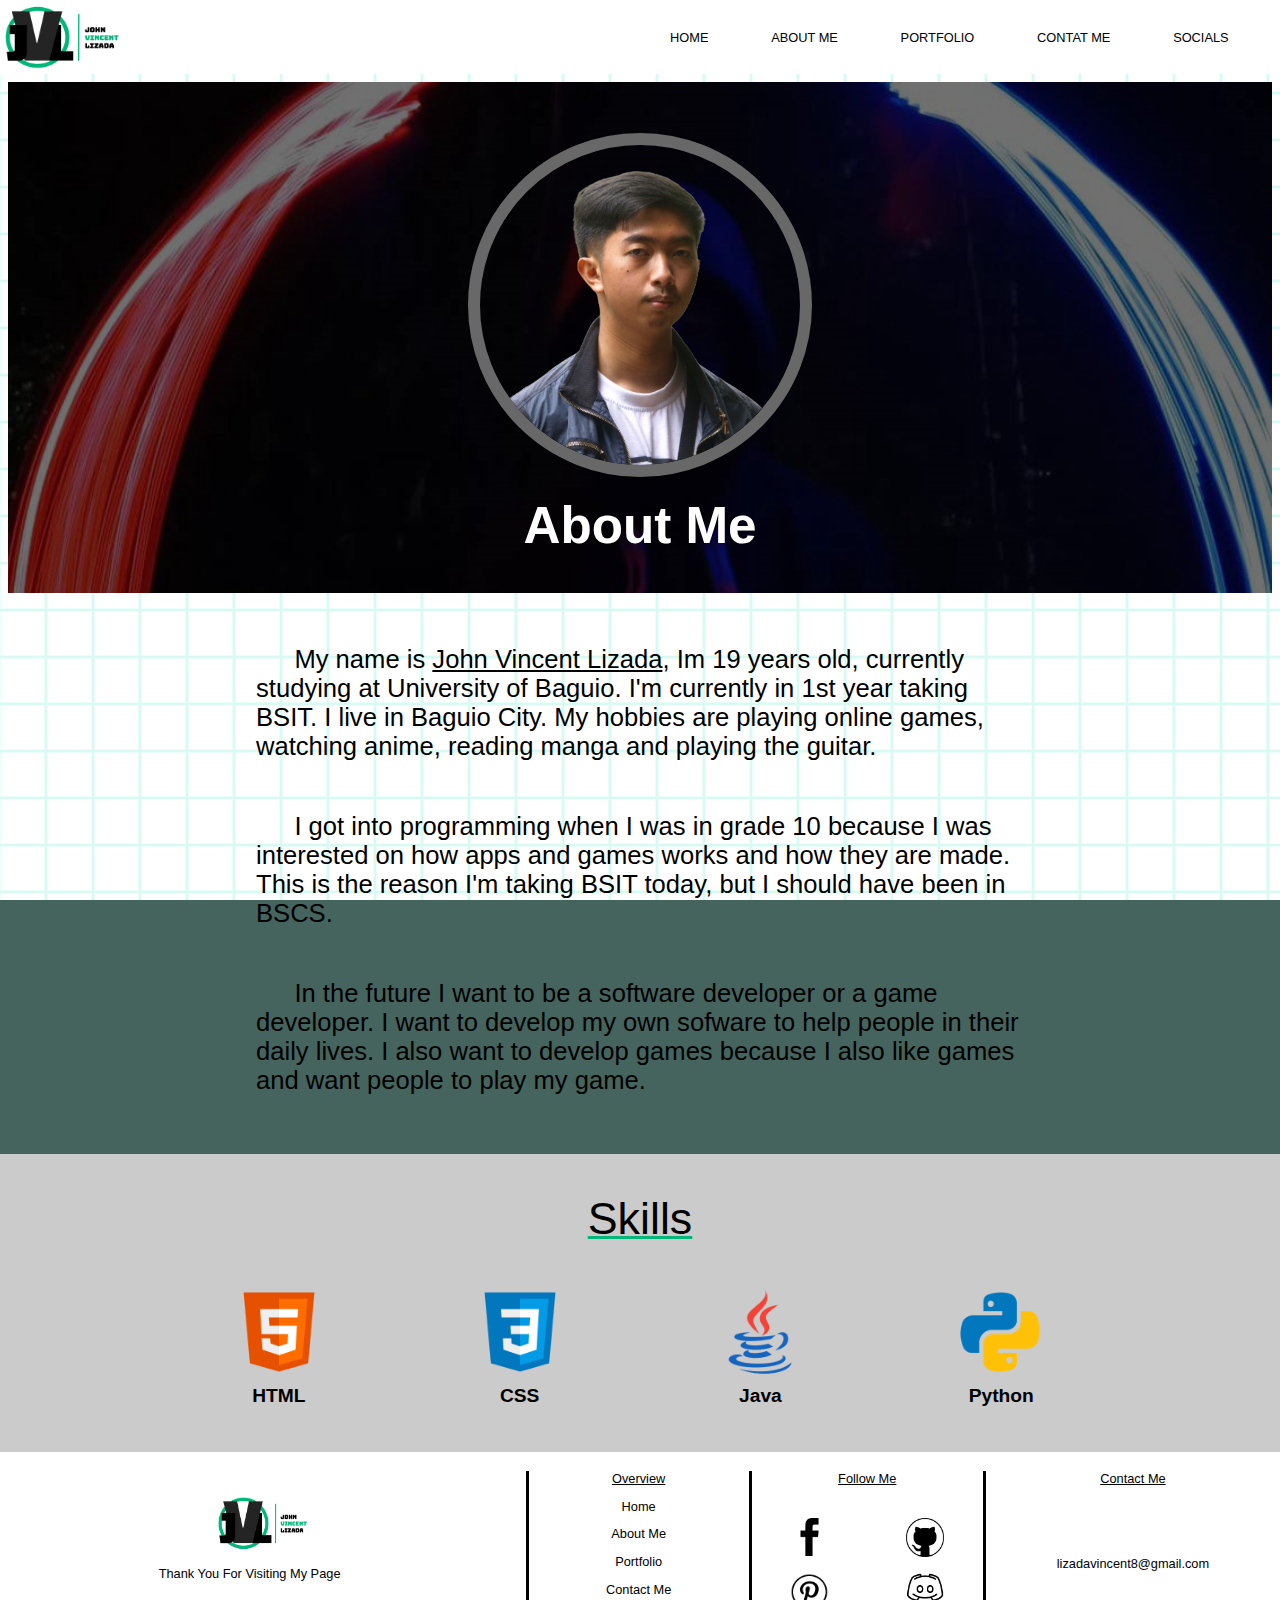
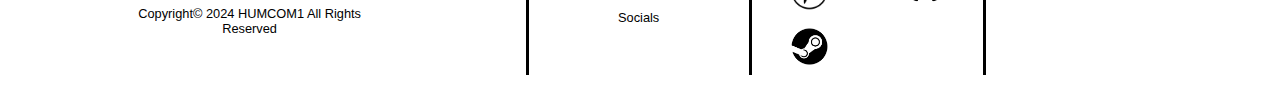
==== AboutMe.html @ 88b20b58 "Add files via upload" ====
<!DOCTYPE html>
<html lang="en">
<head>
    <meta charset="UTF-8">
    <meta name="viewport" content="width=device-width, initial-scale=1.0">
    <title>About Me</title>
    <link rel="preconnect" href="https://fonts.googleapis.com">
    <link rel="preconnect" href="https://fonts.gstatic.com" crossorigin>
    <link href="https://fonts.googleapis.com/css2?family=Pixelify+Sans:wght@400..700&family=VT323&display=swap" rel="stylesheet">
    <link rel="stylesheet" href="style.css">
</head>
<body id="ABOUT_ME">
    <header>
        <nav>
            <img src="Images/Logo1.png" alt="logo" id="logo">
            <ul class="navbar">
                <li class="navbar_item"><a href="index.html">HOME</a></li>
                <li class="navbar_item"><a href="AboutMe.html">ABOUT ME</a></li>
                <li class="navbar_item"><a href="Portfolio.html">PORTFOLIO</a></li>
                <li class="navbar_item"><a href="index.html#Contact_Me">CONTAT ME</a></li>
                <li class="navbar_item"><a href="index.html#Socials">SOCIALS</a></li>
            </ul>
        </nav>
    </header>
    <main>
        <section id="Abt_desc">
            <div class="abt_head">
                <img src="Images/My_image1.png" alt="My_image">
                <h1>About Me</h1>
            </div>
            
            
            <div class="abt_main">
                <p>My name is <u>John Vincent Lizada</u>, Im 19 years old, currently studying at University of Baguio. I'm currently in 1st year taking BSIT. I live in Baguio City. My hobbies are playing online games, watching anime, reading manga and playing the guitar.</p>
            <p>I got into programming when I was in grade 10 because I was interested on how apps and games works and how they are made. This is the reason I'm taking BSIT today, but I should have been in BSCS.</p>
            <p>In the future I want to be a software developer or a game developer. I want to develop my own sofware to help people in their daily lives. I also want to develop games because I also like games and want people to play my game.</p>
            </div>
            
            
        </section>
        <section id="Abt_skills">
            <h2 class="header">Skills</h2>
            <ul class="skills">
                <li>
                    <img src="Images/icons-html-color.png" alt="html_icon">
                    <p>HTML</p>
                </li>
                <li>
                    <img src="Images/icons-css-color.png" alt="html_icon">
                    <p>CSS</p>
                </li>
                <li>
                    <img src="Images/icons-java-color.png" alt="html_icon">
                    <p>Java</p>
                </li>
                <li>
                    <img src="Images/icons-python-color.png" alt="html_icon">
                    <p>Python</p>
                </li>
            </ul>
        </section>
    </main>
    <footer>
        <div class="col1">
            <img src="Images/Logo1.png" alt="logo" id="logofooter">
            <p>Thank You For Visiting My Page</p>
            <p class="copyright">Copyright&copy; 2024 HUMCOM1 All Rights Reserved</p>
        </div>
        
        <div class="col2">
            <span>Overview</span>
            <ul>
                <li><a href="index.html">Home</a></li>
                <li><a href="index.html#AboutMe">About Me</a> </li>
                <li><a href="index.html#Portfolio">Portfolio</a></li>
                <li><a href="index.html#Contact_Me">Contact Me</a></li>
                <li><a href="index.html#Socials">Socials</a> </li>
            </ul>
        </div>
        <div class="col3">
            <span>Follow Me</span>
                <ul>
                    <li>
                        <a href="https://www.facebook.com/johnvincent.lizada/"><img src="Images/FB.png" alt="facebook_icon"></a>
                    </li>
                    <li>
                        <a href="https://github.com/Keshinn9" target="_blank"><img src="Images/Github.png" alt="github_icon"></a>
                    </li>
                    <li>
                        <a href="https://www.pinterest.ph/Keshinn_9/" target="_blank"><img src="Images/pinterest.png" alt="icons"></a>
                    </li>
                    <li>
                        <a href="https://discordapp.com/users/661166294678241280" target="_blank"><img src="Images/discord.png" alt="icons"></a>
                    </li>
                    <li>
                        <a href="https://steamcommunity.com/id/KeshinnJVL/" target="_blank"><img src="Images/Steam black.png" alt="steam_icon"></a>
                    </li>
                    
                </ul>
                    
                </div>
        </div>
        <div class="col4">
            <span>Contact Me</span>
            <ul>
                <li>lizadavincent8@gmail.com</li>
            </ul>
        </div>
    </footer>
</body>
</html>
---- style.css ----
/* DEFULTS */
*{
    margin: 0;
    padding: 0;
}
html{
    scroll-behavior: smooth;
    scroll-padding: 5vw;
}
body{
    background-color: #46645e;
    font-family:"Bai Jamjuree", sans-serif;
    font-size: 2vw;
    background-image: url(Images/Background.png);
    background-repeat: repeat;
	background-attachment: fixed;
    background-blend-mode:luminosity;
}
a{
    text-decoration: none;
    color: black;
}
li{
    list-style: none;
}
h2 {
    font-weight: 400;
    font-size: 2.8vw;
}

img{
    margin: 0;
    padding: 0;
    width: 100px;
}
button{
    font-family: "Bai Jamjuree", sans-serif;
    color: white;
    padding: .5vw;
    border: none;
    font-size: 2vw;
    width: auto;
    background-color: #242424;
    border-radius: 2vw;
}
button:hover{
    transition: .3s;
    background-color: #00b679;
}

.header{
    padding-bottom: 2.5vw;
    display:flex;
    font-weight: 500;
    font-size: 3.5vw;
    text-decoration: .2vw underline #00b679;
    animation: animate 2.5s ease-in-out infinite;
}
section#AboutMe, section#Contact_Me, section#Proj2, section#Abt_skills{
    background-color: #cbcbcb;
    padding: 8px;
    background-image: url(Images/Background.png);
    background-repeat: repeat;
    background-attachment: fixed;
    background-blend-mode: multiply;
}

section#Introduction, section#Portfolio, section#Socials, section#Proj1, section#Abt_desc {
    background-color: #46645e;
    padding: 8px;
    background-image: url(Images/Background.png);
    background-repeat: repeat;
    background-attachment: fixed;
    background-blend-mode: luminosity;
}
footer, header {
    background-color: white;
}
header {
    position: relative;
    z-index: 2;
}
/* ------------------------------Navbar---------------------------- */
header{
    top: -1px;
    position: sticky;
}
nav{
    display:flex;
    justify-content: space-between;
    align-items: center;
}
ul.navbar{
    display: flex;
    gap: 50px;
    padding-right: 45px;
    font-size: 2vw;
}
img#logo{
    margin: 5px;
    height: 5vw;
    width: 9vw;
}
li.navbar_item a:hover{
    color: #00b679;
    border-bottom: solid #00b679;
    transition: .2s ease-in-out;
}

/* ---------------------------Introduction------------------------- */
section#Introduction{
    display:flex;
    justify-content: space-around;
    align-items: center;
    font-size: 2.3vw;
    height: 90vh;
}
div.intro-one{
    animation: animate 2.5s ease-in-out infinite;
}
@keyframes animate {
    0%{
        transform: translateY(1vw);
    }
    50%{
        transform: translateY(-1vw);
    }
    100%{
        transform: translateY(1vw);
    }
}
h1.Introduction{
    margin-inline: 1vw;
    max-width: 900px;
    text-align: center;
    line-height: 55px;
    font-weight: 400;
    font-size: 2.7vw;
    animation: 1s showContent forwards;
}
span.Introduction{
    font-weight:500;
    font-size: 3.7vw;
    text-decoration: .3vw underline #00b679;
    text-decoration-style:dotted;
}
p#quote{
    text-align: center;
    margin-block: 60px;
    font-weight: 300;
    font-size: 2.3vw;
    font-style: italic;
    animation: 1s showContent forwards;
}
@keyframes showContent {
    from{
        transform: translateY(50px);
        filter: blur(10px);
        opacity: 0;
    }
}
img.Introduction{
    border-radius: 50%;
    width: 35vw;
    height: 35vw;
    object-fit: cover;
    border: solid #444242 1vw;
    border-style:groove;
}

/* About Me Home*/
section#AboutMe{
    display: flex;
    align-items: center;
    justify-content: center;
    flex-direction: column;
    height: auto;
    padding-block: 5vw;
}
div.AboutMe{
    display: flex;
    justify-content: space-around;
    gap: 5vw;
}
img.AboutMe{
    border: solid #444242 1vw;
    border-style:groove;
    border-radius: 50%;
    object-fit:cover;
    width: 30vw;
    height: 30vw;
}
p.about{
    margin-top: 40px;
    margin-bottom: 50px;
    text-indent: 50px;
    max-width: 800px;
    font-size: 2.5vw;
}
button.about, a.about{
    color: white;
}

/* ---------------------------About Me Page------------------------- */
section#Abt_desc{
    display: flex;
    justify-content: center;
    align-items: center;
    flex-direction: column;
}
section#Abt_desc div.abt_head{
    text-align: center;
    background-color: #707070;
    width: 100%;
    padding-block: 3vw;
    background-image: url(Images/me_bg.jpeg);
    background-position: 5px;
    background-attachment:fixed;
    background-size: cover;
    background-blend-mode:multiply ;
}
section#Abt_desc img{
    width: 25vw;
    height: 25vw;
    margin: 1vw;
    border-radius: 50%;
    border: 1vw #686868 solid;
    animation: 1s showContent forwards;
}
section#Abt_desc h1{
    color: white;
    animation: 1s showContent forwards;
}
section#Abt_desc div.abt_main{
    padding-top: 4vw;
}
section#Abt_desc p{
    max-width: 60vw;
    text-indent: 3vw;
    padding-bottom: 4vw;
}

section#Abt_skills{
    display: flex;
    justify-content: center;
    align-items: center;
    flex-direction: column;
    padding-block: 3vw;
}
section#Abt_skills ul{
    display: grid;
    grid-template-columns: auto auto auto auto;
    gap: 10vw;
}
section#Abt_skills li p{
    text-align: center;
    font-weight: 600;
    font-size: 1.5vw;
}

/* ------------------------Portfolio Home----------------------*/
section#Portfolio{
    display: flex;
    align-items: center;
    justify-content: center;
    flex-direction: column;
    height: auto;
    padding-block: 5vw;
}
div.Portfolio{
    display: grid;
    grid-template-columns: auto auto auto;
    font-size: 2vw;
    justify-content: center;
    gap: 5vw;
}
div.Portfolio1, div.Portfolio2,div.Portfolio3{
    display: grid;
}
div.Portfolio1 p, div.Portfolio2 p, div.Portfolio3 p{
    max-width: 15vw;
    text-align: center;
}
div.Portfolio a{
    height: 22vw;
    width: 18vw;
    position: absolute;
    background: rgba(0, 182, 121, 0.6) ;
    color: white;
    display: flex;
    justify-content: center;
    align-items: center;
    opacity: 0;
    border: .8vw#00b679 solid;
}
div.Portfolio a:hover{
    transition: .3s ease-in-out;
    opacity: 100;
}
div.Portfolio1 img, div.Portfolio2 img, div.Portfolio3 img{
    height: 22vw;
    width: 18vw;
    border: .8vw #444242 groove;
}
div.Portfolio_btn, div.Portfolio_btn button{
    margin-top: 1vw;
    text-align: center;
    border: none;
}
button.Portfolio a{
    color: white;
    width: auto;
}
/* ------------------------Portfolio Page---------------------- */
section#Port_head{
    display: flex;
    justify-content: center;
    align-items: center;
    flex-direction: column;
    height: 80vh;
    background-color: rgb(134, 134, 134);
    background-image: url(Images/code_img.jpg);
    background-size: cover;
    background-attachment: fixed;
    background-blend-mode: multiply;
    color: white;
}
section#Port_head h1{
    padding-bottom: 1vw;
    font-size: 5vw;
    animation: 1s showContent forwards;
}
section#Proj1, section#Proj2, section#Proj3{
    padding-inline: 2vw;
    padding-block: 5vw;
}
section#Proj1 h2, section#Proj2 h2, section#Proj3 h2{
    display: flex;
    align-items: center;
    justify-content: center;
    font-size: 3vw;
}
div.Proj_Container{
    display: grid;
    grid-template-columns: auto auto;
    gap: 5vw;
}
section#Proj1 img{
    margin: 5px;
    width: 28vw;
    height: 30vw;
    border-radius: 20px;
}
section#Proj3 img, section#Proj2 img{
    margin: 5px;
    width: 23vw;
    height: 30vw;
    border-radius: 20px;
}
div.img{
    display: flex;
    justify-content: center;
    align-items: center;
    padding: 10px;
}
div.Proj_Container div.about{
    max-width: 50vw;
    display: flex;
    justify-content: center;
    align-items: center;
    flex-direction: column;
}
div.Proj_Container div.about p{
    padding-left: 2vw;
    padding-top: 2vw;
    text-indent: 3vw;
}
h4.Features{
    margin-top: 1.5vw;
    padding-bottom: 1.5vw;
}
div.Proj_Container div.about ul{
    padding-left: 4vw;
}
div.Proj_Container div.about li{
    font-size: 1.5vw;
    list-style: disc;
}

/* ----------------------------Contact Me--------------------------- */
section#Contact_Me{
    display: flex;
    align-items: center;
    justify-content: center;
    flex-direction: column;
    height: auto;
    padding-block: 3vw;
}
form{
    display: flex;
    align-items: center;
    justify-content: center;
    flex-direction: column;
    background: #686868;
    padding: 1vw;
    border-radius: 1vw;
    width: 40vw;
}
input{
    height: 2vw;
}
textarea{
    height: 10vw;
    resize: none;
}
input, textarea{
    font-family: "Bai Jamjuree", sans-serif;
    width: 35vw;
    margin: 5px;
    padding: .5vw;
    outline: none;
    font-size: 1.6vw;
}
input:focus, textarea:focus{
    box-shadow: 0px 0px 1px 5px rgba(0, 182, 121, .5)
}
form p{
    color: white;
    padding-bottom: 1vw;
    text-align: center;
}

/* ------------------------------Socials---------------------------- */
section#Socials>div {
    padding-top: 15vh;
    display: flex;
    align-items: center;
    flex-direction: column;
    height: auto;
    padding-bottom: 15vh;
}
section#Socials img {
    width: 10vw;
}
div.Socials-links {
    display: grid;
    grid-template-columns: auto auto auto auto auto;
    gap: 10vw;
    align-items: center;
}
div.Socials-links>div {
    display: flex;
    align-items: center;
    justify-content: center;
    flex-direction: column;
    line-height: 3vw;
    font-size: 2vw;
}
div.Socials-links>div.dis img {
    padding-block: 1.3vw;
}


/* ------------------------------Footer---------------------------- */
footer{
    display: grid;
    grid-template-columns: auto auto auto auto;
    padding-block: 1.5vw;
    font-size: 1vw;
}
footer span{
    text-decoration: underline black;
}
div.col1{
    border-right: black solid .3vw;
    text-align: center;
    padding: 2vw;
}
div.col1 p{
    padding-left: 8vw;
    max-width: 19vw;
}
p.greet{
    font-size: 1.5vw;
    font-weight: 600;
}
p.copyright{
    font-size: 1vw;
    padding-top: 2vw;
    
}
div.col1 img{
    padding-bottom: 1vw;
    width: 7vw;
    height: auto;
}
div.col2{
    text-align: center;
    border-right: black solid .3vw;
}
div.col2 ul, li{
    padding: .5vw;
    font-size: 1vw;
}

div.col3{
    text-align: center;
    border-right: black solid .3vw;
}
div.col3 ul{
    display: grid;
    grid-template-columns: auto auto;
    padding-top: 2vw;
}
div.col3 img{
    width: 3vw;
}

div.col4{
    text-align: center;
}
div.col4 ul{
    padding-top:5vw ;
}
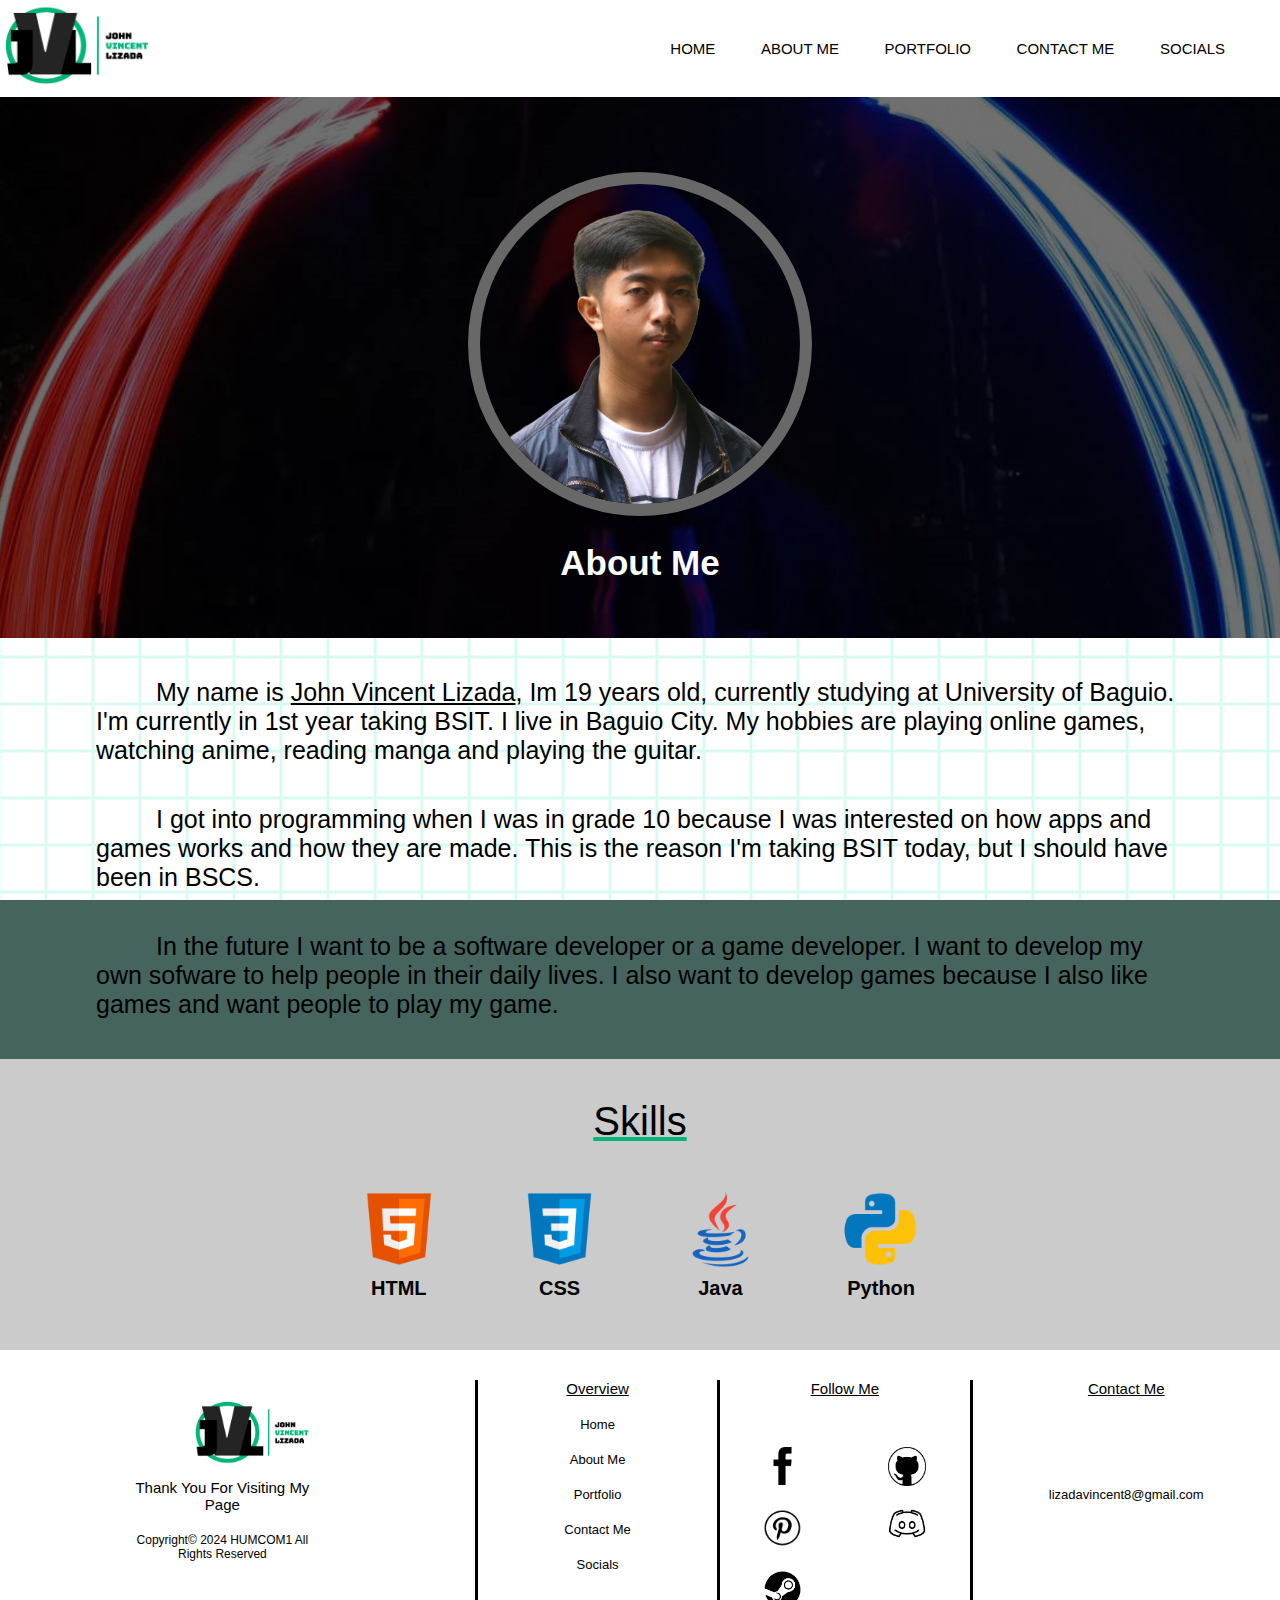
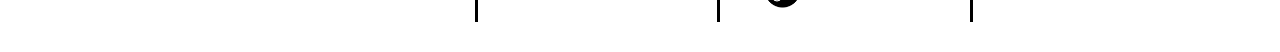
==== commit 9d2df060: "Update AboutMe.html" ====
--- a/AboutMe.html
+++ b/AboutMe.html
@@ -8,18 +8,25 @@
     <link rel="preconnect" href="https://fonts.gstatic.com" crossorigin>
     <link href="https://fonts.googleapis.com/css2?family=Pixelify+Sans:wght@400..700&family=VT323&display=swap" rel="stylesheet">
     <link rel="stylesheet" href="style.css">
+    <script src="script.js"></script>
 </head>
 <body id="ABOUT_ME">
     <header>
         <nav>
-            <img src="Images/Logo1.png" alt="logo" id="logo">
+            <a href="index.html#Introduction"><img src="Images/Logo1.png" alt="logo" id="logo"></a>
             <ul class="navbar">
-                <li class="navbar_item"><a href="index.html">HOME</a></li>
-                <li class="navbar_item"><a href="AboutMe.html">ABOUT ME</a></li>
-                <li class="navbar_item"><a href="Portfolio.html">PORTFOLIO</a></li>
-                <li class="navbar_item"><a href="index.html#Contact_Me">CONTAT ME</a></li>
-                <li class="navbar_item"><a href="index.html#Socials">SOCIALS</a></li>
+                <div>
+                    <li class="navbar_item-home"><a href="index.html#Introduction">HOME</a></li>  
+                    <li class="navbar_item"><a href="AboutMe.html">ABOUT ME</a></li>
+                    <li class="navbar_item"><a href="Portfolio.html">PORTFOLIO</a></li>
+                    <li class="navbar_item"><a href="index.html#Contact_Me">CONTACT ME</a></li>
+                    <li class="navbar_item"><a href="index.html#Socials">SOCIALS</a></li>
+                </div>
+                
             </ul>
+            <a href="javascript:void(0);" class="menu" onclick="myFunction()">
+                <img src="Images/hamburger-menu.png" alt="hamburger-menu">
+              </a>
         </nav>
     </header>
     <main>
@@ -108,4 +115,4 @@
         </div>
     </footer>
 </body>
-</html>+</html>
--- a/style.css
+++ b/style.css
@@ -5,12 +5,18 @@
 }
 html{
     scroll-behavior: smooth;
-    scroll-padding: 5vw;
+    scroll-padding: 65px;
+    width: 100%;
+    height: 100%;
+    margin: 0px;
+    padding: 0px;
+    overflow-x: hidden; 
 }
 body{
+    overflow-x: hidden; 
     background-color: #46645e;
     font-family:"Bai Jamjuree", sans-serif;
-    font-size: 2vw;
+    font-size: 30px;
     background-image: url(Images/Background.png);
     background-repeat: repeat;
 	background-attachment: fixed;
@@ -25,7 +31,7 @@
 }
 h2 {
     font-weight: 400;
-    font-size: 2.8vw;
+    font-size: 28px;
 }
 
 img{
@@ -36,12 +42,12 @@
 button{
     font-family: "Bai Jamjuree", sans-serif;
     color: white;
-    padding: .5vw;
+    padding: 10px;
     border: none;
-    font-size: 2vw;
+    font-size: 25px;
     width: auto;
     background-color: #242424;
-    border-radius: 2vw;
+    border-radius: 60px;
 }
 button:hover{
     transition: .3s;
@@ -49,29 +55,37 @@
 }
 
 .header{
-    padding-bottom: 2.5vw;
+    padding-bottom: 60px;
     display:flex;
     font-weight: 500;
-    font-size: 3.5vw;
-    text-decoration: .2vw underline #00b679;
+    font-size: 60px;
+    text-decoration: 4px underline #00b679;
     animation: animate 2.5s ease-in-out infinite;
 }
-section#AboutMe, section#Contact_Me, section#Proj2, section#Abt_skills{
+section#AboutMe, section#Contact_Me, section#Proj2, section#Proj4, section#Abt_skills{
     background-color: #cbcbcb;
     padding: 8px;
     background-image: url(Images/Background.png);
     background-repeat: repeat;
     background-attachment: fixed;
     background-blend-mode: multiply;
-}
-
-section#Introduction, section#Portfolio, section#Socials, section#Proj1, section#Abt_desc {
+    width: 100%;
+    height: 100%;
+    margin: 0px;
+    padding: 0px;
+}
+
+section#Introduction, section#Portfolio, section#Socials, section#Proj1, section#Proj3, section#Abt_desc {
     background-color: #46645e;
     padding: 8px;
     background-image: url(Images/Background.png);
     background-repeat: repeat;
     background-attachment: fixed;
     background-blend-mode: luminosity;
+    width: 100%;
+    height: 100%;
+    margin: 0px;
+    padding: 0px;
 }
 footer, header {
     background-color: white;
@@ -92,27 +106,34 @@
 }
 ul.navbar{
     display: flex;
-    gap: 50px;
-    padding-right: 45px;
-    font-size: 2vw;
+    
+}
+ul.navbar div{
+    display: flex;
+    gap: 2vw;
+    padding-right: 20px;
+}
+ul.navbar a{
+    font-size: 20px;
 }
 img#logo{
     margin: 5px;
-    height: 5vw;
-    width: 9vw;
-}
-li.navbar_item a:hover{
+    height: 80px;
+    width: 145px;
+}
+li.navbar_item a:hover, li.navbar_item-home a:hover{
     color: #00b679;
     border-bottom: solid #00b679;
     transition: .2s ease-in-out;
 }
-
+.menu{
+    display: none;
+}
 /* ---------------------------Introduction------------------------- */
 section#Introduction{
     display:flex;
     justify-content: space-around;
     align-items: center;
-    font-size: 2.3vw;
     height: 90vh;
 }
 div.intro-one{
@@ -130,17 +151,17 @@
     }
 }
 h1.Introduction{
-    margin-inline: 1vw;
+    margin-inline: 10px;
     max-width: 900px;
     text-align: center;
     line-height: 55px;
     font-weight: 400;
-    font-size: 2.7vw;
+    font-size: 50px;
     animation: 1s showContent forwards;
 }
 span.Introduction{
     font-weight:500;
-    font-size: 3.7vw;
+    font-size: 65px;
     text-decoration: .3vw underline #00b679;
     text-decoration-style:dotted;
 }
@@ -148,9 +169,9 @@
     text-align: center;
     margin-block: 60px;
     font-weight: 300;
-    font-size: 2.3vw;
+    font-size: 50px;
     font-style: italic;
-    animation: 1s showContent forwards;
+    animation: .7s showContent forwards;
 }
 @keyframes showContent {
     from{
@@ -158,6 +179,9 @@
         filter: blur(10px);
         opacity: 0;
     }
+}
+section#Introduction div.int_img{
+    padding: 50px;
 }
 img.Introduction{
     border-radius: 50%;
@@ -175,12 +199,15 @@
     justify-content: center;
     flex-direction: column;
     height: auto;
-    padding-block: 5vw;
+    padding-block: 80px;
 }
 div.AboutMe{
     display: flex;
     justify-content: space-around;
     gap: 5vw;
+}
+div.abt_img{
+    padding-left: 1vw;
 }
 img.AboutMe{
     border: solid #444242 1vw;
@@ -191,11 +218,12 @@
     height: 30vw;
 }
 p.about{
+    padding-right: 1vw;
     margin-top: 40px;
     margin-bottom: 50px;
     text-indent: 50px;
-    max-width: 800px;
-    font-size: 2.5vw;
+    max-width: 80vw;
+    font-size: 50px;
 }
 button.about, a.about{
     color: white;
@@ -212,17 +240,19 @@
     text-align: center;
     background-color: #707070;
     width: 100%;
-    padding-block: 3vw;
+    padding-block: 55px;
     background-image: url(Images/me_bg.jpeg);
     background-position: 5px;
     background-attachment:fixed;
+    background-position-x: center;
+    background-position-y: center;
     background-size: cover;
     background-blend-mode:multiply ;
 }
 section#Abt_desc img{
     width: 25vw;
     height: 25vw;
-    margin: 1vw;
+    margin: 20px;
     border-radius: 50%;
     border: 1vw #686868 solid;
     animation: 1s showContent forwards;
@@ -232,12 +262,12 @@
     animation: 1s showContent forwards;
 }
 section#Abt_desc div.abt_main{
-    padding-top: 4vw;
+    padding-top: 80px;
 }
 section#Abt_desc p{
-    max-width: 60vw;
-    text-indent: 3vw;
-    padding-bottom: 4vw;
+    max-width: 1200px;
+    text-indent: 60px;
+    padding-bottom: 80px;
 }
 
 section#Abt_skills{
@@ -245,17 +275,21 @@
     justify-content: center;
     align-items: center;
     flex-direction: column;
-    padding-block: 3vw;
+    padding-block: 60px;
+}
+section#Abt_skills img{
+    width: 10vw;
+    height: 10vw;
 }
 section#Abt_skills ul{
     display: grid;
     grid-template-columns: auto auto auto auto;
-    gap: 10vw;
+    gap: 5vw;
 }
 section#Abt_skills li p{
     text-align: center;
     font-weight: 600;
-    font-size: 1.5vw;
+    font-size: 30px;
 }
 
 /* ------------------------Portfolio Home----------------------*/
@@ -265,12 +299,12 @@
     justify-content: center;
     flex-direction: column;
     height: auto;
-    padding-block: 5vw;
+    padding-block: 100px;
 }
 div.Portfolio{
     display: grid;
     grid-template-columns: auto auto auto;
-    font-size: 2vw;
+    font-size: 40px;
     justify-content: center;
     gap: 5vw;
 }
@@ -278,32 +312,33 @@
     display: grid;
 }
 div.Portfolio1 p, div.Portfolio2 p, div.Portfolio3 p{
-    max-width: 15vw;
+    font-size:2vw;
+    max-width: 300px;
     text-align: center;
 }
 div.Portfolio a{
-    height: 22vw;
-    width: 18vw;
-    position: absolute;
-    background: rgba(0, 182, 121, 0.6) ;
+    width: 22vw;
+    height: 27vw;
+    position:absolute;
+    background: rgba(0, 0, 0, 0.6) ;;
     color: white;
     display: flex;
     justify-content: center;
     align-items: center;
     opacity: 0;
-    border: .8vw#00b679 solid;
+    border: 1vw#00b679 solid;
 }
 div.Portfolio a:hover{
     transition: .3s ease-in-out;
     opacity: 100;
 }
 div.Portfolio1 img, div.Portfolio2 img, div.Portfolio3 img{
-    height: 22vw;
-    width: 18vw;
-    border: .8vw #444242 groove;
+    width: 22vw;
+    height: 27vw;
+    border: 1vw #444242 groove;
 }
 div.Portfolio_btn, div.Portfolio_btn button{
-    margin-top: 1vw;
+    margin-top: 20px;
     text-align: center;
     border: none;
 }
@@ -327,34 +362,37 @@
 }
 section#Port_head h1{
     padding-bottom: 1vw;
-    font-size: 5vw;
+    font-size: 95px;
     animation: 1s showContent forwards;
 }
-section#Proj1, section#Proj2, section#Proj3{
-    padding-inline: 2vw;
-    padding-block: 5vw;
-}
-section#Proj1 h2, section#Proj2 h2, section#Proj3 h2{
-    display: flex;
-    align-items: center;
-    justify-content: center;
-    font-size: 3vw;
+section#Proj1, section#Proj2, section#Proj3, section#Proj4{
+    padding-inline: 35px;
+    padding-block: 90px;
+}
+section#Proj1 h2, section#Proj2 h2, section#Proj3 h2, section#Proj4 h2{
+    display: flex;
+    align-items: center;
+    justify-content: center;
+    font-size: 60px;
 }
 div.Proj_Container{
     display: grid;
     grid-template-columns: auto auto;
     gap: 5vw;
 }
+div.Proj_Container img{
+    border: 15px #444242 solid;
+}
 section#Proj1 img{
+    width: 26vw;
+    height: 27vw;
     margin: 5px;
-    width: 28vw;
-    height: 30vw;
     border-radius: 20px;
 }
-section#Proj3 img, section#Proj2 img{
+section#Proj3 img, section#Proj2 img, section#Proj4 img{
     margin: 5px;
-    width: 23vw;
-    height: 30vw;
+    width: 24vw;
+    height: 28vw;
     border-radius: 20px;
 }
 div.img{
@@ -371,20 +409,20 @@
     flex-direction: column;
 }
 div.Proj_Container div.about p{
-    padding-left: 2vw;
-    padding-top: 2vw;
-    text-indent: 3vw;
+    padding-left: 40px;
+    padding-top: 40px;
+    text-indent: 60px;
 }
 h4.Features{
-    margin-top: 1.5vw;
-    padding-bottom: 1.5vw;
+    margin-top: 30px;
+    padding-bottom: 25px;
 }
 div.Proj_Container div.about ul{
-    padding-left: 4vw;
+    padding-left: 80px;
 }
 div.Proj_Container div.about li{
-    font-size: 1.5vw;
-    list-style: disc;
+    font-size: 25px;
+    list-style:disc;
 }
 
 /* ----------------------------Contact Me--------------------------- */
@@ -394,7 +432,7 @@
     justify-content: center;
     flex-direction: column;
     height: auto;
-    padding-block: 3vw;
+    padding-block: 60px;
 }
 form{
     display: flex;
@@ -402,42 +440,51 @@
     justify-content: center;
     flex-direction: column;
     background: #686868;
-    padding: 1vw;
-    border-radius: 1vw;
-    width: 40vw;
+    padding: 20px;
+    border-radius: 20px;
+    width: 790px;
 }
 input{
-    height: 2vw;
+    height: 40px;
 }
 textarea{
-    height: 10vw;
+    height: 200px;
     resize: none;
 }
 input, textarea{
+    background-color: white;
     font-family: "Bai Jamjuree", sans-serif;
-    width: 35vw;
+    width: 700px;
     margin: 5px;
-    padding: .5vw;
+    padding: 10px;
     outline: none;
-    font-size: 1.6vw;
+    font-size: 33px;
+    border: none;
 }
 input:focus, textarea:focus{
     box-shadow: 0px 0px 1px 5px rgba(0, 182, 121, .5)
 }
 form p{
     color: white;
-    padding-bottom: 1vw;
+    padding-bottom: 20px;
     text-align: center;
 }
-
+form button{
+    padding: 8px;
+}
+form div.form_btn{
+    display: grid;
+    grid-template-columns: auto auto;
+    margin-top: 10px;
+    column-gap: 80px;
+}
 /* ------------------------------Socials---------------------------- */
 section#Socials>div {
-    padding-top: 15vh;
+    padding-block: 160px;
     display: flex;
     align-items: center;
     flex-direction: column;
     height: auto;
-    padding-bottom: 15vh;
 }
 section#Socials img {
     width: 10vw;
@@ -445,7 +492,7 @@
 div.Socials-links {
     display: grid;
     grid-template-columns: auto auto auto auto auto;
-    gap: 10vw;
+    gap: 4vw;
     align-items: center;
 }
 div.Socials-links>div {
@@ -453,11 +500,11 @@
     align-items: center;
     justify-content: center;
     flex-direction: column;
-    line-height: 3vw;
-    font-size: 2vw;
+    line-height: 60px;
+    font-size: 40px;
 }
 div.Socials-links>div.dis img {
-    padding-block: 1.3vw;
+    padding-block: 1.4vw;
 }
 
 
@@ -465,61 +512,669 @@
 footer{
     display: grid;
     grid-template-columns: auto auto auto auto;
-    padding-block: 1.5vw;
-    font-size: 1vw;
+    padding-block: 30px;
+    font-size: 20px;
 }
 footer span{
     text-decoration: underline black;
 }
 div.col1{
-    border-right: black solid .3vw;
+    border-right: black solid 5px;
     text-align: center;
-    padding: 2vw;
+    padding: 20px;
 }
 div.col1 p{
     padding-left: 8vw;
-    max-width: 19vw;
+    max-width: 280px;
 }
 p.greet{
-    font-size: 1.5vw;
+    font-size: 25px;
     font-weight: 600;
 }
 p.copyright{
-    font-size: 1vw;
-    padding-top: 2vw;
+    font-size: 15px;
+    padding-top: 40px;
     
 }
 div.col1 img{
+    padding-right: 75px ;
     padding-bottom: 1vw;
-    width: 7vw;
+    width: 6vw;
     height: auto;
 }
 div.col2{
     text-align: center;
-    border-right: black solid .3vw;
+    border-right: black solid 5px;
 }
 div.col2 ul, li{
-    padding: .5vw;
-    font-size: 1vw;
+    padding: 10px;
+    font-size: 15px
 }
 
 div.col3{
     text-align: center;
-    border-right: black solid .3vw;
+    border-right: black solid 5px;
 }
 div.col3 ul{
     display: grid;
     grid-template-columns: auto auto;
-    padding-top: 2vw;
+    padding-top: 40px;
 }
 div.col3 img{
-    width: 3vw;
+    width: 2vw;
 }
 
 div.col4{
     text-align: center;
 }
 div.col4 ul{
-    padding-top:5vw ;
-}
-
+    padding-top:100px ;
+}
+@media  (hover: none){
+    div.Portfolio a{
+        opacity: 100%;
+    }
+}
+/* -----------------------MID SIZE SCREEN----------------------- */
+@media (max-width: 1300px){
+    .header{
+        padding-bottom: 30px;
+        font-weight: 500;
+        font-size: 40px;
+    }
+    /* ------------------NAVBAR-------------------- */
+    ul.navbar{
+        padding-right: 25px;
+    }
+    ul.navbar a{
+        font-size: 15px;
+    }
+    img#logo{
+        margin: 5px;
+        height: 80px;
+        width: 145px;
+    }
+    li.navbar_item a:hover{
+        color: #00b679;
+        border-bottom: solid #00b679;
+        transition: .2s ease-in-out;
+    }
+
+
+    /* -----------------------INTRODUCTION---------------------- */
+    h1.Introduction{
+        font-size: 28px;
+    }
+    span.Introduction{
+        font-size: 45px;
+    }
+    p#quote{
+        font-size: 28px;
+    }
+    section#Introduction div.int_img{
+        padding-right: 20px;
+    }
+    /* -----------------------ABOUT ME----------------------- */
+    p.about{
+        font-size: 28px;
+    }
+    button.about, a.about{
+        color: white;
+        font-size: 20px;
+    }
+    section#AboutMe div.abt_img{
+        padding-left: 20px;
+    }
+    /* -----------------------ABOUT ME PAGE-------------------- */
+    section#Abt_desc h1{
+        font-size: 35px;
+        color: white;
+        animation: 1s showContent forwards;
+    }
+    section#Abt_desc div.abt_main{
+        padding-top: 40px;
+    }
+    section#Abt_desc p{
+        max-width: 85vw;
+        text-indent: 60px;
+        padding-bottom: 40px;
+        font-size: 25px;
+    }
+    section#Abt_skills{
+        padding-block: 40px;
+    }
+    section#Abt_skills img{
+        width: 7vw;
+        height: 7vw;
+    }
+    section#Abt_skills ul{
+        gap: 4vw;
+    }
+    section#Abt_skills li p{
+        text-align: center;
+        font-weight: 600;
+        font-size: 20px;
+    }
+
+
+    /* ------------------------PORTFOLIO------------------------ */
+    div.Portfolio{
+        grid-template-columns: auto auto;
+    }
+    div.Portfolio3{
+        position: absolute;
+        visibility: hidden;
+    }
+    div.Portfolio a{
+        width: 26vw;
+        height: 32vw;
+        
+    }
+    div.Portfolio1 p, div.Portfolio2 p, div.Portfolio3 p{
+        font-size: 3vw
+    }
+    div.Portfolio1 img, div.Portfolio2 img, div.Portfolio3 img{
+        width: 26vw;
+        height: 32vw;
+    }
+    
+    /* ---------------------PORTFOLIO PAGE---------------------- */
+    section#Port_head{
+        height: 65vh;
+    }
+    section#Port_head h1{
+        font-size: 65px;
+    }
+    section#Proj1, section#Proj2, section#Proj3, section#Proj4{
+        padding-inline: 25px;
+        padding-block: 70px;
+    }
+    section#Proj1 h2, section#Proj2 h2, section#Proj3 h2, section#Proj4 h2{
+        font-size: 40px;
+    }
+    div.Proj_Container{
+        gap: .5vw;
+    }
+    div.Proj_Container img{
+        border: 10px #444242 solid;
+    }
+    section#Proj1 img{
+        width: 31vw;
+        height: 32vw;
+    }
+    section#Proj3 img, section#Proj2 img, section#Proj4 img{
+        width: 31vw;
+        height: 36vw;
+    }
+    div.Proj_Container div.about{
+        max-width: 45vw;
+        display: flex;
+        justify-content: center;
+        align-items: center;
+        flex-direction: column;
+        
+    }
+    div.Proj_Container div.about p{
+        padding-top: 20px;
+        padding-left: 20px;
+        font-size: 20px;
+    }
+    div.about h3{
+        font-size: 30px;
+    }
+    h4.Features{
+        margin-top: 30px;
+        padding-bottom: 10px;
+        font-size: 25px;
+    }
+    div.Proj_Container div.about ul{
+        padding-left: 80px;
+    }
+    div.Proj_Container div.about li{
+        font-size: 20px;
+        list-style:disc;
+    }
+
+
+    /* --------------------CONTACT ME----------------------- */
+    form{
+        width: 500px;
+    }
+    input{
+        height: 20px;
+    }
+    input, textarea{
+        width: 450px;
+        font-size: 20px;
+    }
+    form p{
+        font-size: 25px;
+    }
+    form button{
+        font-size: 20px;
+    }
+    form div.form_btn{
+        column-gap: 50px;
+    }
+    section#Contact_Me p.email{
+        padding-top: 10px;
+        font-size: 25px;
+    }
+    /* --------------------SOCIALS----------------------- */
+    section#Socials img {
+        width: 9vw;
+    }
+    div.Socials-links>div {
+        font-size: 25px;
+        padding: 15px;
+    }
+    /* --------------------FOOTER----------------------- */
+    footer{
+        font-size: 15px;
+    }
+    footer span{
+        text-decoration: underline black;
+    }
+    div.col1{
+        border-right: black solid 3px;
+    }
+    div.col1 p{
+        max-width: 200px;
+    }
+    p.greet{
+        font-size: 20px;
+    }
+    p.copyright{
+        font-size: 12px;
+        padding-top: 20px;
+    }
+    div.col1 img{
+        padding-right: 0px;
+        padding-left: 30px;
+        padding-bottom: 1vw;
+        width: 9vw;
+        height: 5vw;
+    }
+    div.col2{
+        border-right: black solid 3px;
+    }
+    div.col2 ul, li{
+        font-size: 13px
+    }
+    
+    div.col3{
+        border-right: black solid 3px;
+    }
+    div.col3 img{
+        width: 3vw;
+    }
+    div.col4 ul{
+        padding-top:80px;
+    }
+}
+/* ----------------------SMALL SIZE SCREEN------------------- */
+@media (max-width: 700px) {
+    .header{
+        font-size: 35px;
+    }
+    html{
+        scroll-padding: 100px;
+    }
+    /* -------------------------NAVBAR----------------------- */
+    header{
+        position: relative;
+    }
+    ul.navbar{
+        display: none;
+    }
+    ul.navbar div{
+        margin-right: 6vw;
+        display: grid;
+        background-color: #444242;
+        grid-template-columns: auto auto auto;
+        border-radius: 20px;
+        gap: 0;
+        padding-right: 0;
+    }
+    ul.navbar li a{
+        color: white;
+        text-decoration: none;
+        font-size: 2.5vw;
+        text-align: center;
+    }
+    .menu{
+        display: block;
+        position: absolute;
+        right: 0;
+    }
+    .menu img{
+        width: 30px;
+        height: 30px;
+        padding-right: 3vw;
+        padding-bottom: 2vw;
+    }
+    li.navbar_item a:hover, li.navbar_item-home a:hover{
+        color: #00b679;
+        border-bottom: none;
+        transition: .2s ease-in-out;
+    }
+    img#logo{
+        height: 55px;
+        width: 100px;
+    }
+    /* -----------------------INTRODUCTION--------------------- */
+    section#Introduction{
+        width: auto;
+        flex-direction: column-reverse;
+    }
+    h1.Introduction{
+
+        font-size: 25px;
+    }
+    span.Introduction{
+        font-size: 35px;
+    }
+    p#quote{
+        font-size: 25px;
+    }
+    section#Introduction div.int_img{
+        padding: 0px;
+        margin-bottom: -4vh;
+    }
+    img.Introduction{
+        width: 50vw;
+        height: 50vw;
+    }
+
+    /* ------------------------ABOUT ME----------------------- */
+    section#AboutMe{
+        padding-block: 40px;
+    }
+    div.AboutMe{
+        justify-content: center;
+        align-items: center;
+        flex-direction: column;
+        gap: 0;
+    }
+    div.abt_img{
+        padding-left: 0;
+    }
+    img.AboutMe{
+        width: 40vw;
+        height: 40vw;
+    }
+    p.about{
+        padding-right: 0;
+        margin-top: 20px;
+        margin-bottom: 20px;
+        text-indent: 0px;
+        font-size: 25px;
+        text-align: center;
+    }
+    div.about div{
+        text-align: center;
+    }
+    button.about, a.about{
+        font-size: 15px;
+        color: white;
+    }
+    /* -----------------------ABOUT ME PAGE-------------------- */
+    section#Abt_desc img {
+        width: 40vw;
+        height: 40vw;
+    }
+    section#Abt_desc h1{
+        font-size: 35px;
+    }
+    section#Abt_desc div.abt_main{
+        padding-top: 40px;
+    }
+    section#Abt_desc p{
+        text-indent: 40px;
+        padding-bottom: 20px;
+        font-size: 20px;
+    }
+    section#Abt_skills{
+        padding-block: 40px;
+        text-align: center;
+    }
+    section#Abt_skills img{
+        width: 12vw;
+        height: 12vw;
+    }
+    section#Abt_skills ul{
+        gap: 4vw;
+    }
+    section#Abt_skills li p{
+        text-align: center;
+        font-weight: 600;
+        font-size: 15px;
+    }
+    section#Abt_skills ul{
+        grid-template-columns: auto auto;
+        column-gap: 10vw;
+    }
+
+    /* -----------------------PORTFOLIO------------------------ */
+    div.Portfolio{
+        display: grid;
+        grid-template-columns: auto auto auto;
+        font-size: 40px;
+        justify-content: center;
+        gap: 5vw;
+    }
+    div.Portfolio1 p, div.Portfolio2 p, div.Portfolio3 p{
+        font-size:3.5vw;
+        max-width: 300px;
+        text-align: center;
+    }
+    div.Portfolio a{
+        width: 31vw;
+        height: 35vw;
+    }
+    div.Portfolio1 img, div.Portfolio2 img, div.Portfolio3 img{
+        width: 31vw;
+        height: 35vw;
+    }
+    div.Portfolio_btn, div.Portfolio_btn button{
+        margin-top: 10px;
+        text-align: center;
+        border: none;
+    }
+    button{
+        font-size: 0px;
+    }
+    button.Portfolio a{
+        text-align: center;
+        font-size: 15px;
+        color: white;
+        width: auto;
+    }
+    /* ---------------------PORTFOLIO PAGE---------------------- */
+    section#Port_head{
+        background-size: none;
+        background-position: -200px;
+    }
+    section#Port_head h1{
+        padding-bottom: 1vw;
+        font-size: 50px;
+        animation: 1s showContent forwards;
+    }
+    section#Proj1, section#Proj2, section#Proj3, section#Proj4{
+        padding-inline: 5px;
+        padding-block: 40px;
+    }
+    section#Proj1 h2, section#Proj2 h2, section#Proj3 h2, section#Proj4 h2{
+        font-size: 35px;
+    }
+    div.Proj_Container {
+        display: flex;
+        justify-content: center;
+        align-items: center;
+        flex-direction: column;
+    }
+    div.Proj_Container img{
+        border: 10px #444242 solid;
+    }
+    section#Proj1 img{
+        width: 49vw;
+        height: 50vw;
+        margin: 5px;
+    }
+    section#Proj3 img, section#Proj2 img, section#Proj4 img{
+        width: 50vw;
+        height: 55vw;
+        margin: 5px;
+    }
+    section#Proj2 div.Proj_Container, section#Proj4 div.Proj_Container{
+        flex-direction: column-reverse;
+    }
+    div.img{
+        display: flex;
+        justify-content: center;
+        align-items: center;
+        padding: 10px;
+    }
+    div.Proj_Container div.about{
+        max-width: 90vw;
+        text-align: center;
+    }
+    div.Proj_Container div.about p{
+        padding-inline: 5px;
+        padding-top: 20px;
+        text-indent: 0px;
+    }
+    div.about h3{
+        font-size: 28px;
+    }
+    h4.Features{
+        margin-top: 10px;
+        padding-top: 0px;
+        font-size: 28px;
+    }
+    div.Proj_Container div.about ul{
+        padding-left: 0px;
+    }
+    div.Proj_Container div.about li{
+        padding: 0px;
+        font-size: 18px;
+        list-style-position: inside;
+    }
+
+
+    /* ----------------------CONTACT ME----------------------- */
+    form{
+        padding: 2vw;
+        width: 79vw;
+    }
+    input{
+        height: 4vw;
+    }
+    textarea{
+        height: 20vw;
+    }
+    input, textarea{
+        width: 70vw;
+        font-size: 15px;
+    }
+    form p{
+        font-size: 18px;
+        color: white;
+        padding-block: 10px;
+        text-align: center;
+    }
+    form button{
+        padding: 8px;
+        font-size: 15px;
+    }
+    form div.form_btn{
+        margin-top: 5px;
+        column-gap: 30px;
+    }
+    section#Contact_Me p.email{
+        text-align: center;
+        font-size: 20px;
+    }
+
+    /* ------------------------SOCIALS---------------------- */
+
+    section#Socials img {
+        width: 18vw;
+    }
+    div.Socials-links {
+        display: grid;
+        grid-template-columns: auto auto;
+        gap: 2vw;
+    }
+    div.Socials-links>div {
+        font-size: 20px;
+    }
+    div.Socials-links>div.dis img {
+        padding-block: 2.4vw;
+    }
+
+    /* ---------------------------FOOTER------------------------- */
+    footer{
+        display: flex;
+        flex-direction: column;
+        justify-content: center;
+        align-items: center;
+        font-size: 15px;
+        padding-top: 10px;
+        padding-bottom: 20px;
+        padding-inline: 5px;
+    }
+    footer span{
+        text-decoration: underline black;
+    }
+    div.col1, div.col2, div.col3, div.col4{
+        padding-inline:38vw ;
+        border-bottom: black solid 2px;
+        width: max-content;
+        margin-bottom: 10px;
+    }
+
+    div.col1{
+        max-width:300px;
+        border-right: none     
+    }
+    div.col1 p{
+
+        padding-left: 0px;
+        padding-inline:10px ;
+    }
+    p.greet{
+        font-size: 18px;
+    }
+    p.copyright{
+        font-size: 10px;
+        padding-top: 20px;
+    }
+    div.col1 img{
+        padding-left: 10px;
+        width: 20vw;
+        height: 12vw;
+    }
+    div.col2{
+        border-right: none;
+
+    }
+    div.col2 ul, li{
+        font-size: 10px
+    }
+    
+    div.col3{
+
+        border-right: none;
+        
+    }
+    div.col3 ul{
+        padding-top: 10px;
+    }
+    div.col3 img{
+        width: 8vw;
+    }
+    div.col4 ul{
+        padding-top:5px;
+    }
+}
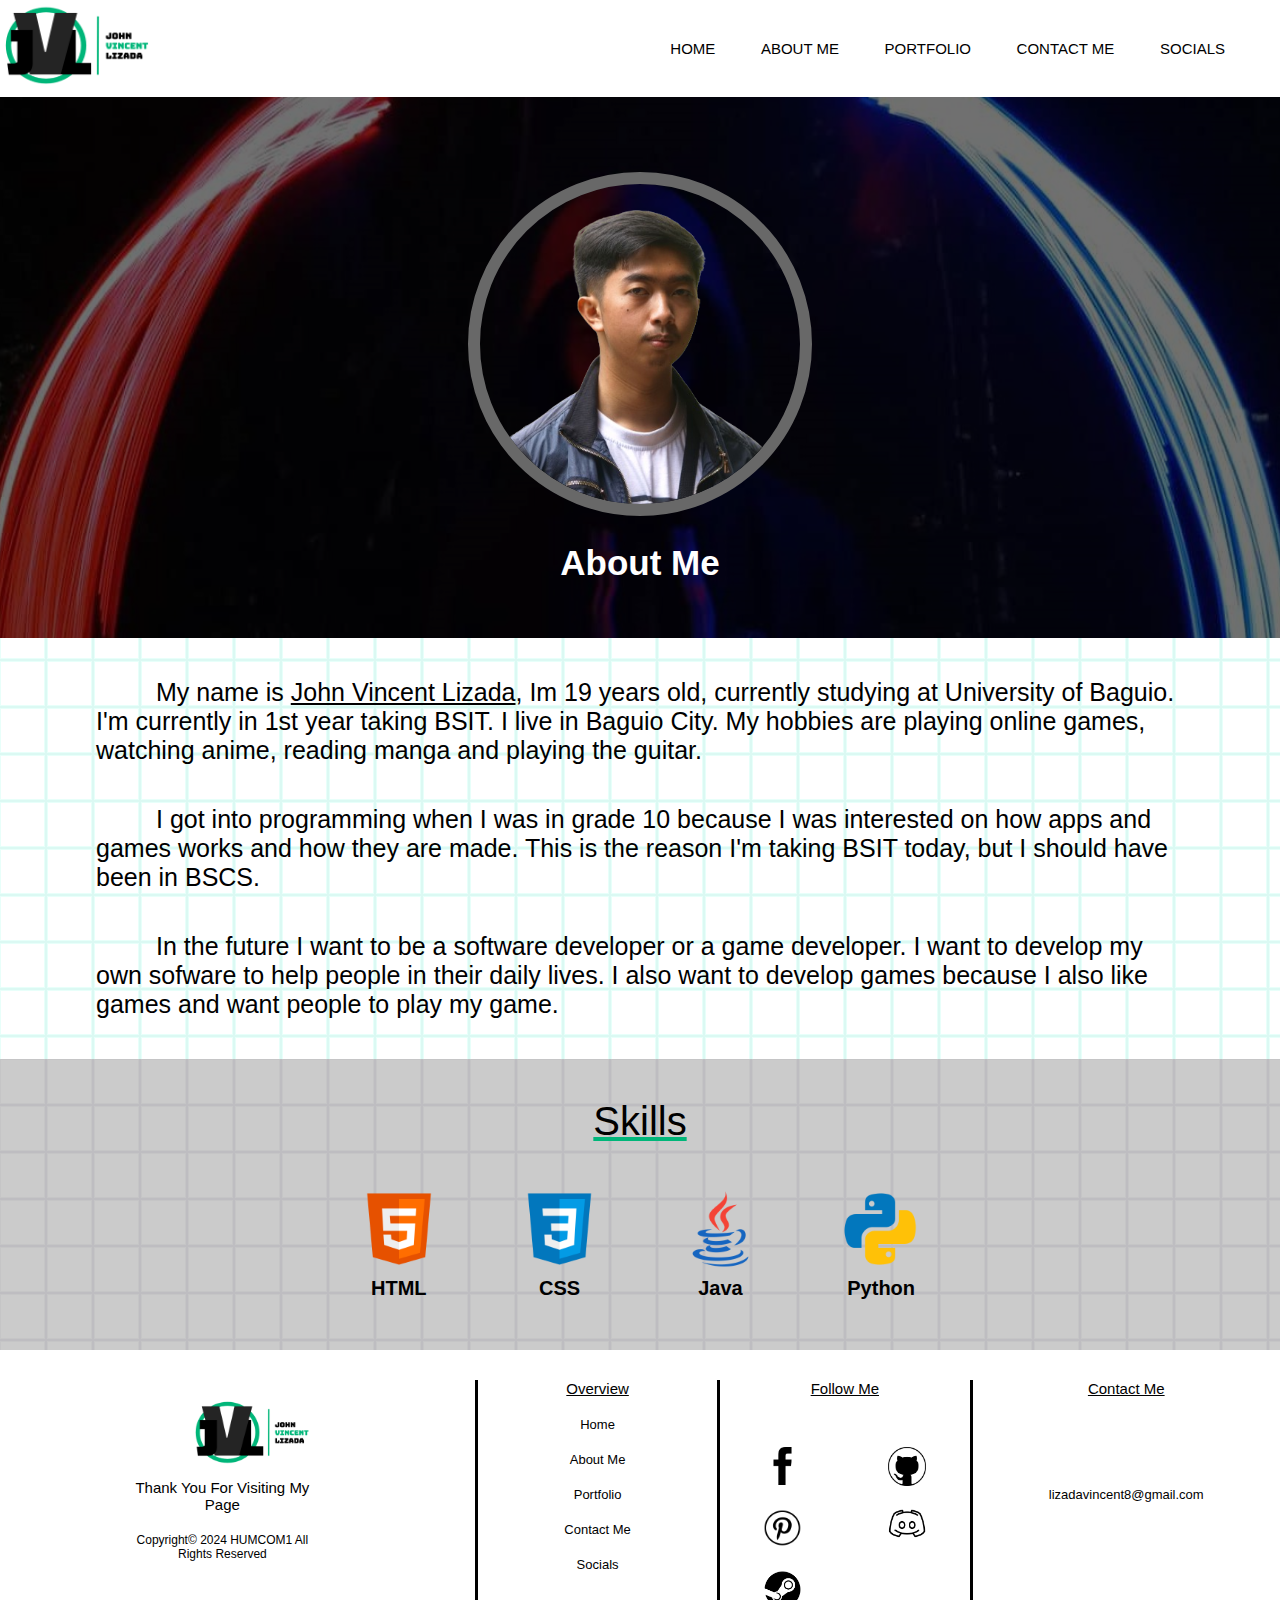
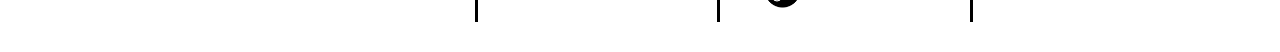
==== commit dead7e66: "Add files via upload" ====
--- a/AboutMe.html
+++ b/AboutMe.html
@@ -115,4 +115,4 @@
         </div>
     </footer>
 </body>
-</html>
+</html>--- a/style.css
+++ b/style.css
@@ -5,21 +5,21 @@
 }
 html{
     scroll-behavior: smooth;
-    scroll-padding: 65px;
+    scroll-padding: 90px;
+    overflow-x: visible;
+}
+body{
     width: 100%;
     height: 100%;
     margin: 0px;
     padding: 0px;
-    overflow-x: hidden; 
-}
-body{
-    overflow-x: hidden; 
+    overflow-x:hidden; 
     background-color: #46645e;
     font-family:"Bai Jamjuree", sans-serif;
     font-size: 30px;
     background-image: url(Images/Background.png);
     background-repeat: repeat;
-	background-attachment: fixed;
+	background-attachment: cover;
     background-blend-mode:luminosity;
 }
 a{
@@ -67,7 +67,7 @@
     padding: 8px;
     background-image: url(Images/Background.png);
     background-repeat: repeat;
-    background-attachment: fixed;
+    /* background-attachment: fixed; */
     background-blend-mode: multiply;
     width: 100%;
     height: 100%;
@@ -80,7 +80,7 @@
     padding: 8px;
     background-image: url(Images/Background.png);
     background-repeat: repeat;
-    background-attachment: fixed;
+    /* background-attachment: fixed; */
     background-blend-mode: luminosity;
     width: 100%;
     height: 100%;
@@ -91,15 +91,17 @@
     background-color: white;
 }
 header {
+    overflow-y: visible;
     position: relative;
     z-index: 2;
 }
 /* ------------------------------Navbar---------------------------- */
 header{
-    top: -1px;
-    position: sticky;
+    top: 0px;
+    position:sticky;
 }
 nav{
+    
     display:flex;
     justify-content: space-between;
     align-items: center;
@@ -819,6 +821,7 @@
     }
     html{
         scroll-padding: 100px;
+        overflow-x: hidden;
     }
     /* -------------------------NAVBAR----------------------- */
     header{
